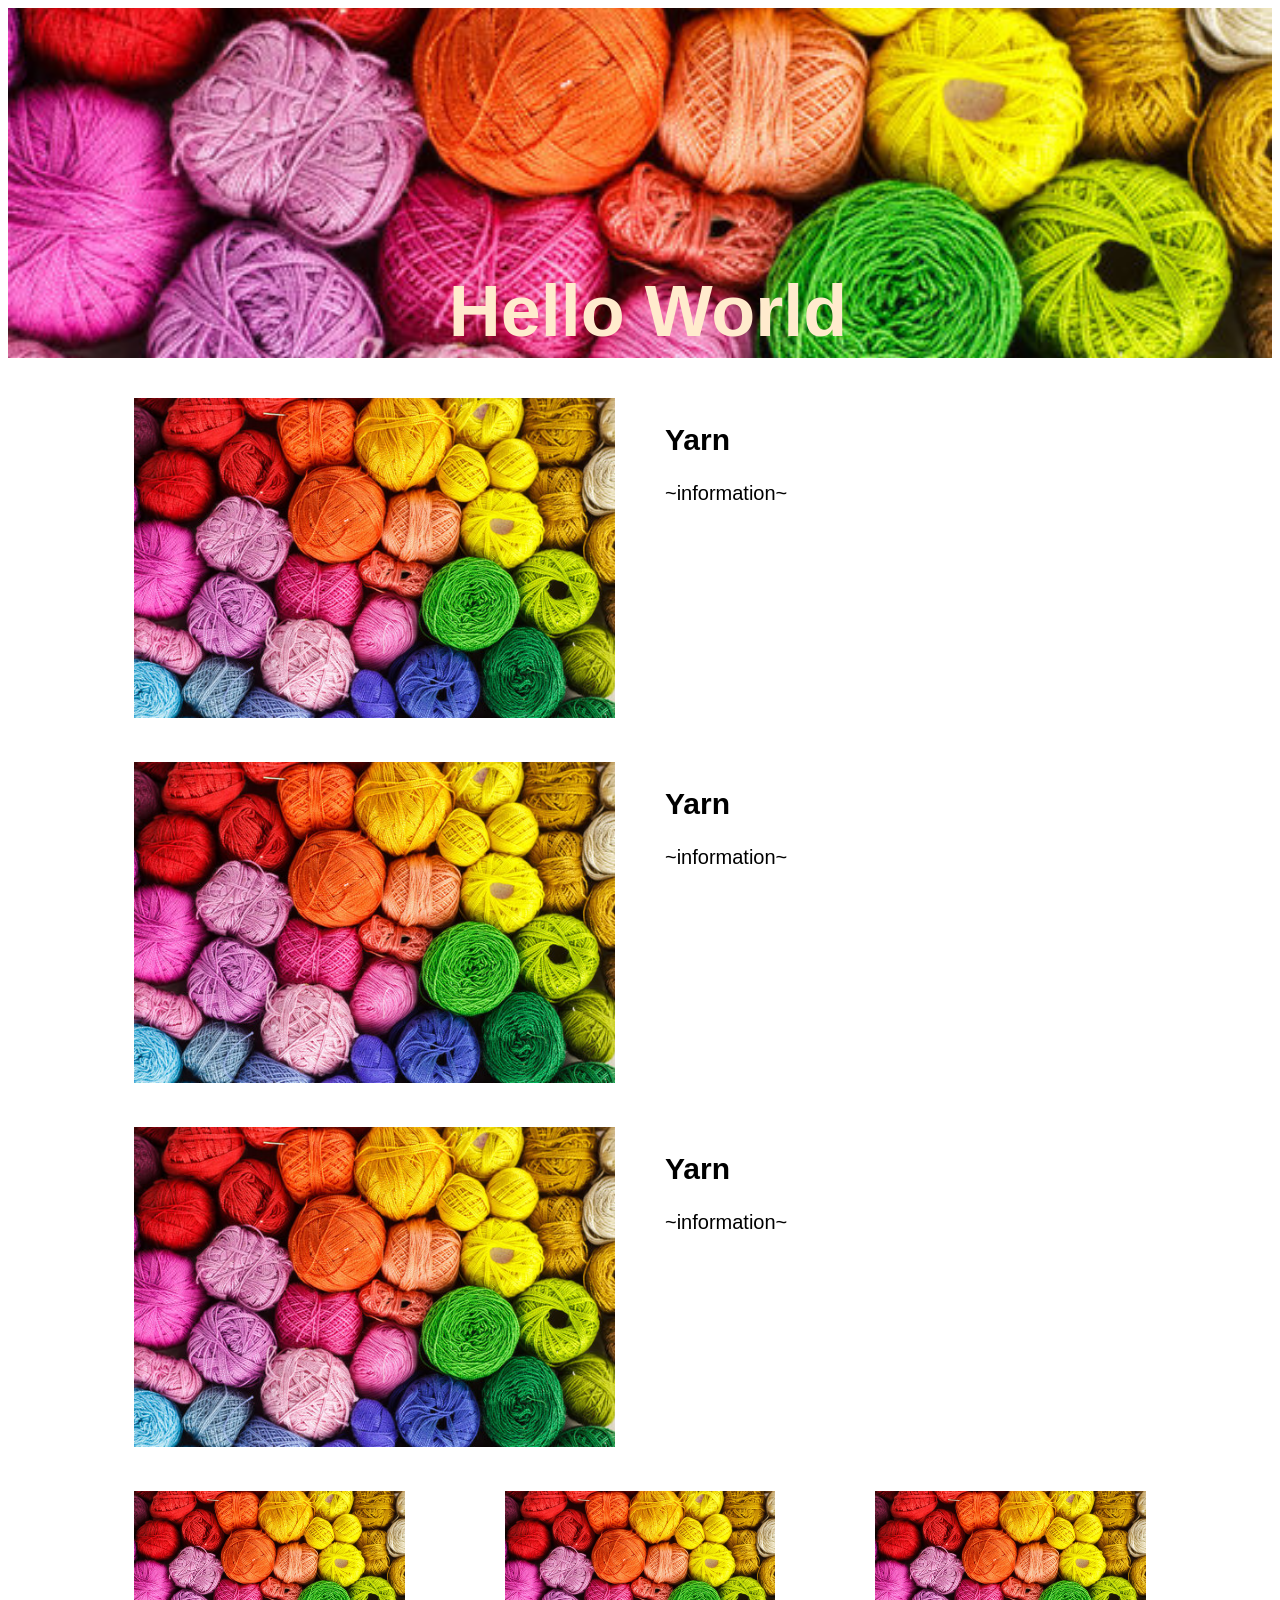
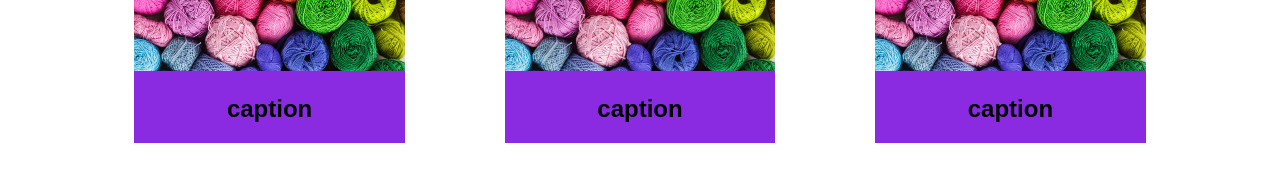
==== index.html @ 0839c823 "Structured two and three column layout sections with placeholder text and images" ====
<!DOCTYPE html>
<html lang="en">
<head>
    <meta charset="UTF-8">
    <meta name="viewport" content="width=device-width, initial-scale=1.0">
    <link rel="stylesheet" href="style.css">
    <title>Document</title>
</head>
<body>
    <section class="hero-image">
        <h1 class="hero-text">
            Hello World
        </h1>
    </section>
    <!-- Two column layout start -->
    <section class="two-column">
        <div class="image">
            <img src="rainbow_yarn_bg.jpg" alt="yarn">
        </div>
        <div class="info">
            <h2>Yarn</h2>
            <p>~information~</p>
        </div>
    </section>
    <!-- 2nd row begin -->
    <section class="two-column">
        <div class="image">
            <img src="rainbow_yarn_bg.jpg" alt="yarn">
        </div>
        <div class="info">
            <h2>Yarn</h2>
            <p>~information~</p>
        </div>
    </section>
    <!-- 3rd row begin -->
    <section class="two-column">
        <div class="image">
            <img src="rainbow_yarn_bg.jpg" alt="yarn">
        </div>
        <div class="info">
            <h2>Yarn</h2>
            <p>~information~</p>
        </div>
    </section>
    <!-- Two column layout end -->
    <!-- Three column layout begin -->
    <section class="three-column">
        <div class="card">
            <img src="rainbow_yarn_bg.jpg" alt="yarn">
            <h1>caption</h1>
        </div>
        <div class="card">
            <img src="rainbow_yarn_bg.jpg" alt="yarn">
            <h1>caption</h1>
        </div>
        <div class="card">
            <img src="rainbow_yarn_bg.jpg" alt="yarn">
            <h1>caption</h1>
        </div>
    </section>
</body>
</html>
---- style.css ----
*{
    font-family:'Franklin Gothic Medium', 'Arial Narrow', Arial, sans-serif;
}
img{
    width: 100%;
}
.hero-image{
    background-image: url(rainbow_yarn_bg.jpg);
    background-repeat: no-repeat;
    background-position: center;
    background-size: cover;
    height: 350px;
}
.hero-text{
    color:blanchedalmond;
    text-align: center;
    position: absolute;
    top: 210px;
    width: 100%;
    font-size: 4.5rem;
}
.two-column{
    display: grid;
    grid-template-columns: 1fr 1fr;
    gap: 50px;
    width: 80%;
    margin: auto;
    margin-top: 40px;
}
.three-column{
    display: grid;
    grid-template-columns: repeat(3, 1fr);
    gap: 100px;
    width: 80%;
    margin: auto;
    margin-top: 40px;
    margin-bottom: 50px;
}
.info{
    font-size: 1.25em;
}
.card{
    background-color: blueviolet;
    text-align: center;
}
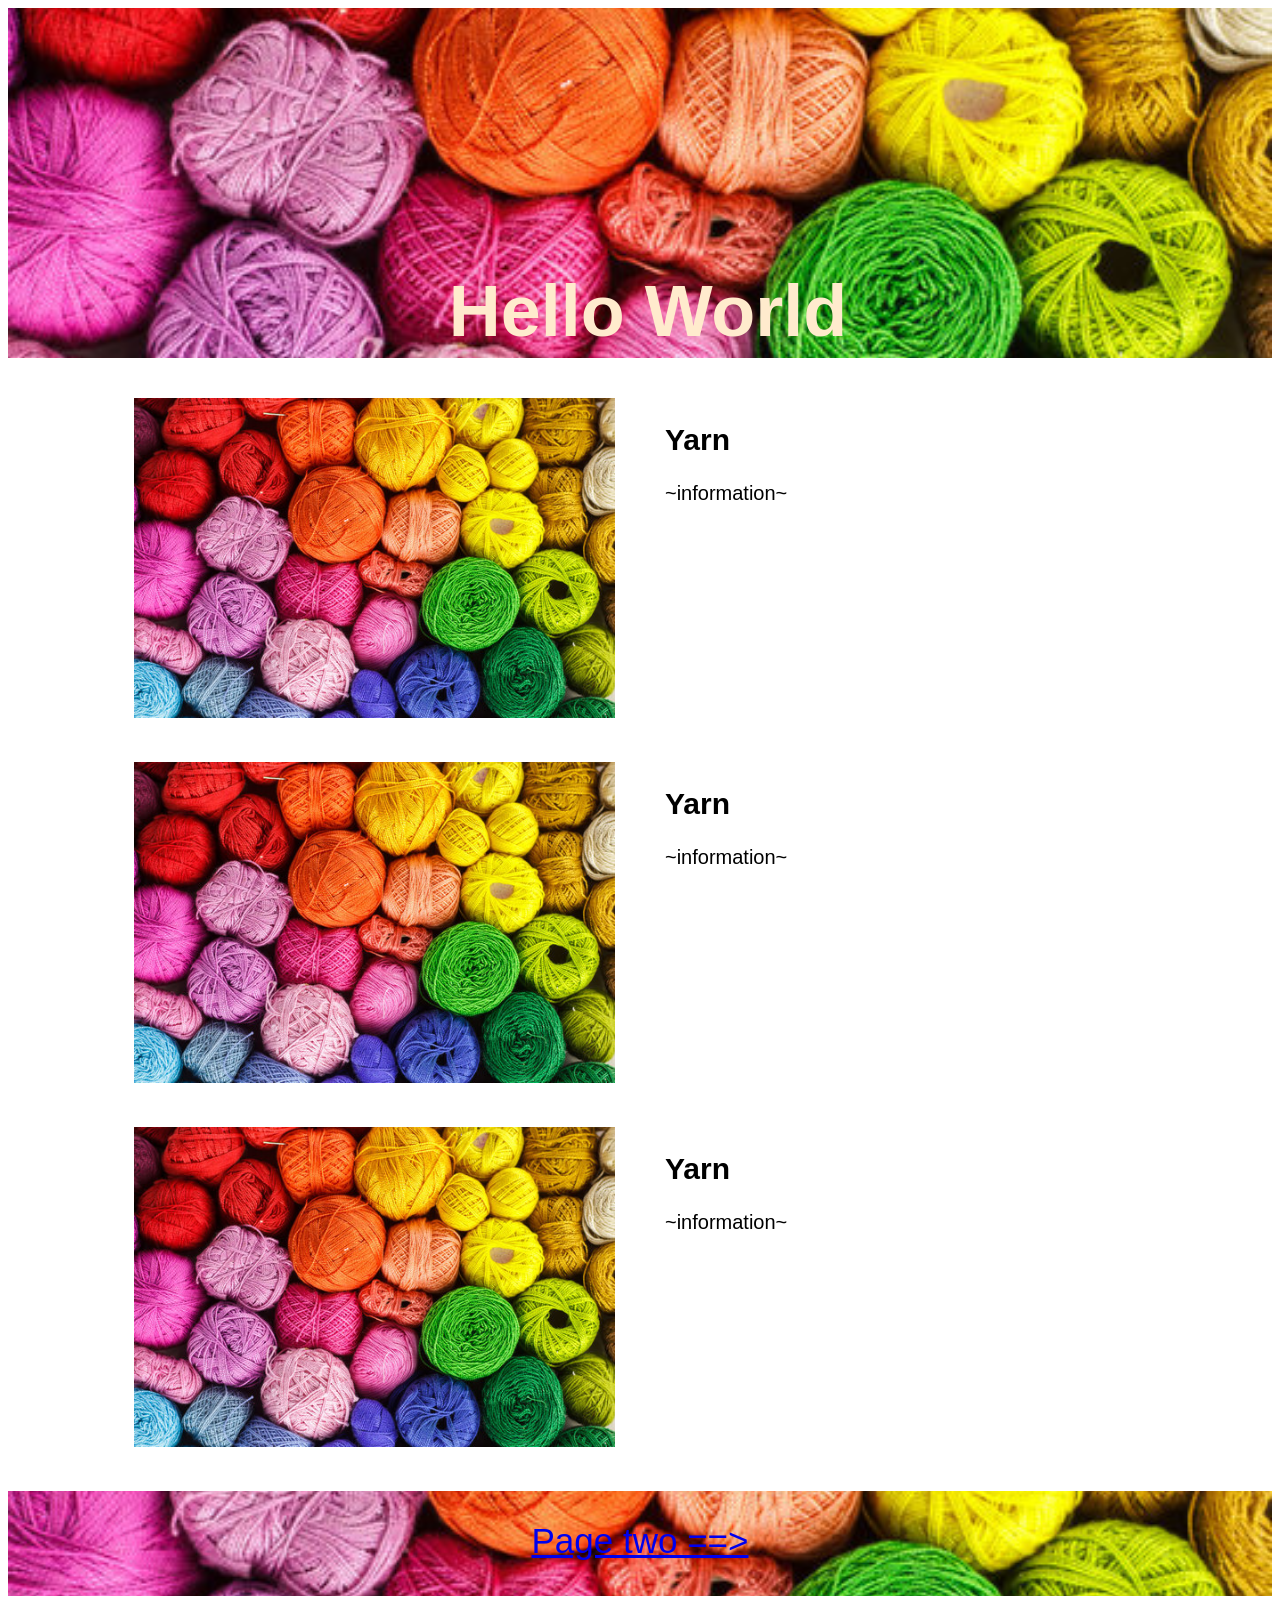
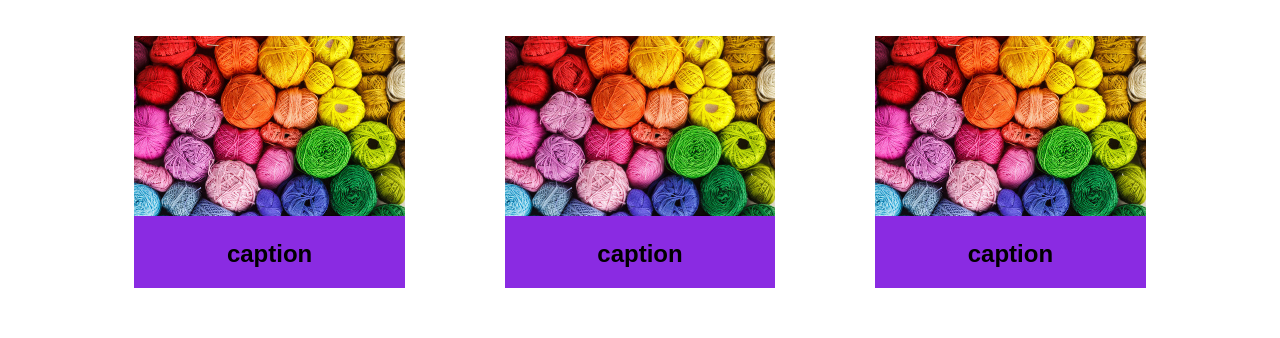
==== commit 7cd707b1: "Added a link to another page" ====
--- a/index.html
+++ b/index.html
@@ -43,6 +43,9 @@
         </div>
     </section>
     <!-- Two column layout end -->
+    <section class="divider">
+        <a href="pg2.html">Page two ==></a>
+    </section>
     <!-- Three column layout begin -->
     <section class="three-column">
         <div class="card">
--- a/style.css
+++ b/style.css
@@ -42,4 +42,16 @@
 .card{
     background-color: blueviolet;
     text-align: center;
+}
+.divider{
+    height: 75px;
+    text-align: center;
+    font-size: 35px;
+    color: black;
+    padding-top: 30px;
+    margin-top: 40px;
+    background-image: url(rainbow_yarn_bg.jpg);
+    background-repeat: no-repeat;
+    background-position: center;
+    background-size: cover;
 }
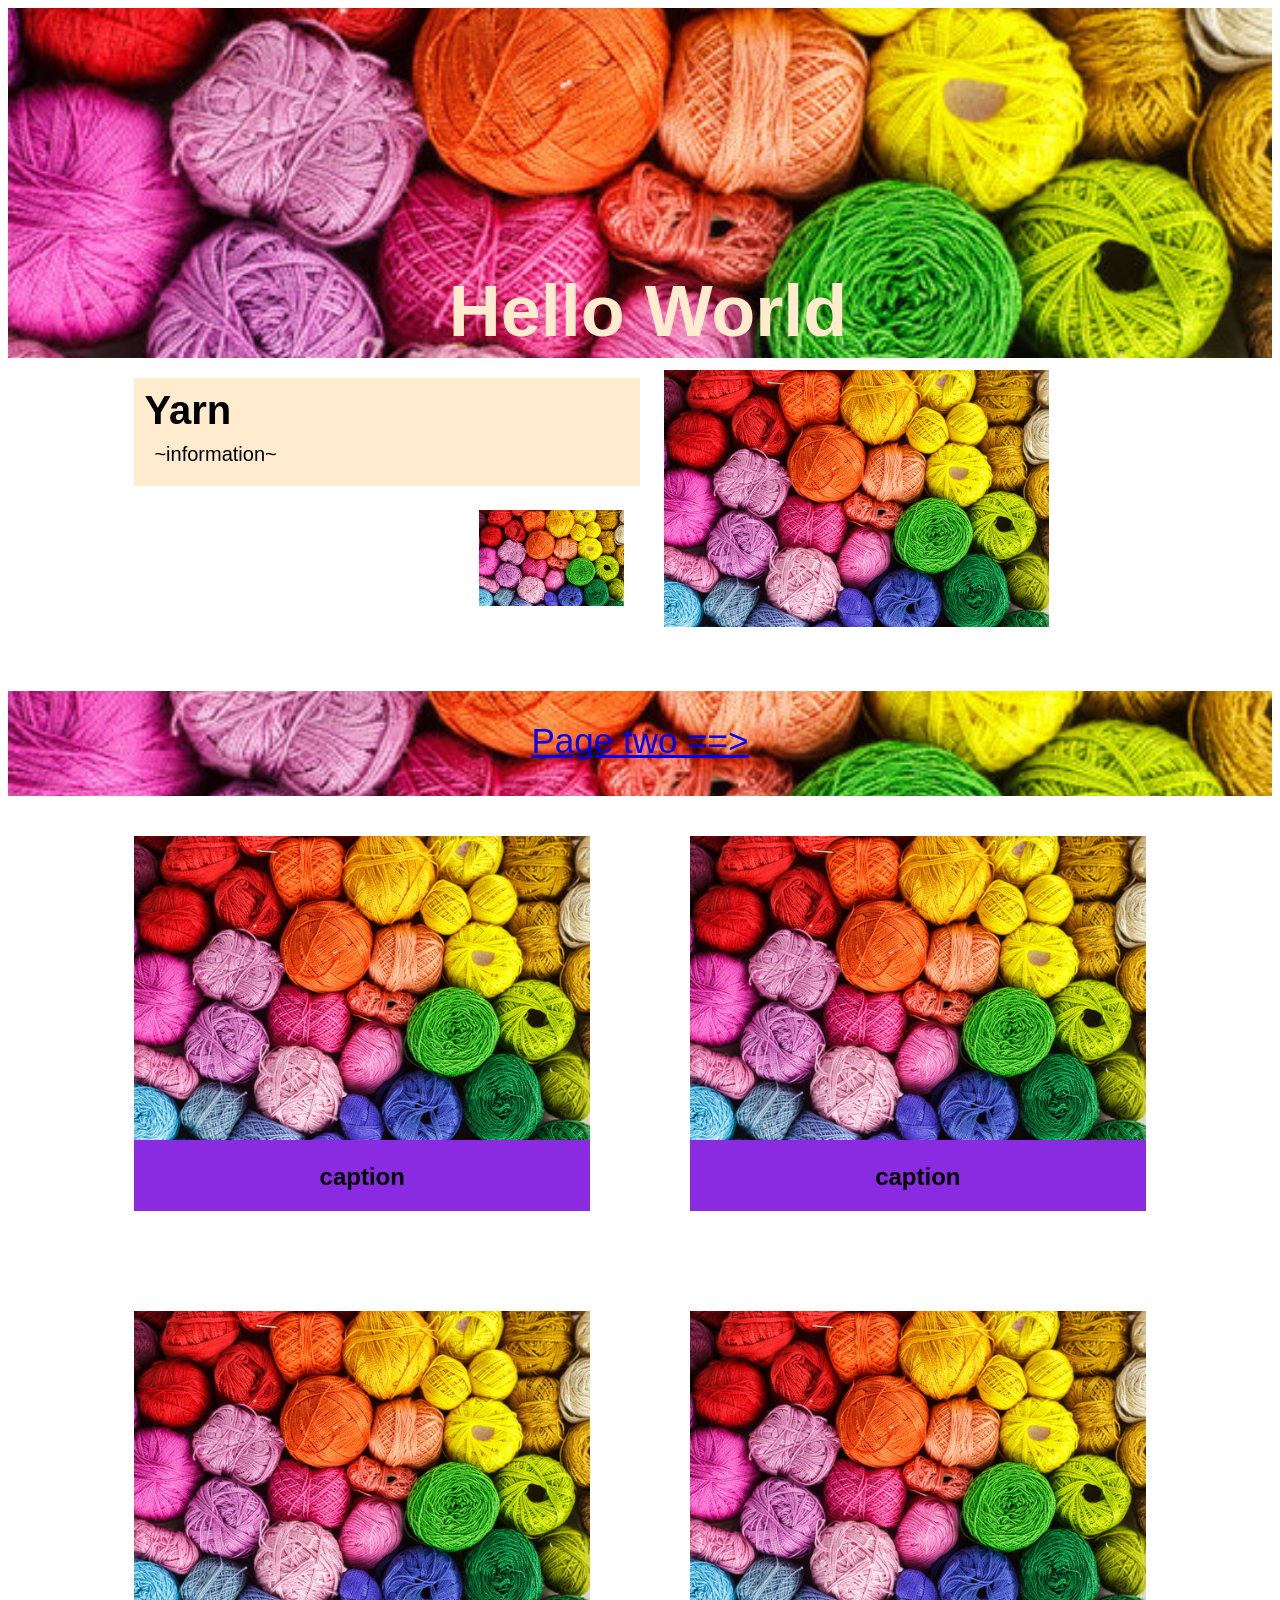
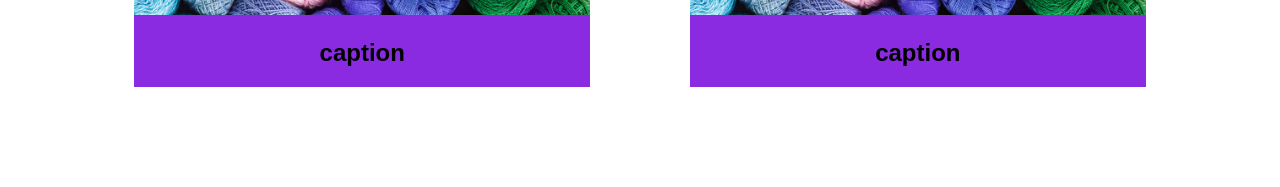
==== commit 6e7b8b90: "Styled and rearranged first section" ====
--- a/index.html
+++ b/index.html
@@ -12,42 +12,31 @@
             Hello World
         </h1>
     </section>
-    <!-- Two column layout start -->
-    <section class="two-column">
-        <div class="image">
-            <img src="rainbow_yarn_bg.jpg" alt="yarn">
-        </div>
+    <!-- grid layout start -->
+    <section class="txt-img-img">
         <div class="info">
             <h2>Yarn</h2>
             <p>~information~</p>
         </div>
-    </section>
-    <!-- 2nd row begin -->
-    <section class="two-column">
-        <div class="image">
+        <div></div>
+        <div></div>
+        <div class="image one">
             <img src="rainbow_yarn_bg.jpg" alt="yarn">
         </div>
-        <div class="info">
-            <h2>Yarn</h2>
-            <p>~information~</p>
+        <div class="image two">
+            <img src="rainbow_yarn_bg.jpg" alt="yarn">
         </div>
     </section>
-    <!-- 3rd row begin -->
-    <section class="two-column">
-        <div class="image">
-            <img src="rainbow_yarn_bg.jpg" alt="yarn">
-        </div>
-        <div class="info">
-            <h2>Yarn</h2>
-            <p>~information~</p>
-        </div>
-    </section>
-    <!-- Two column layout end -->
+    <!-- grid layout end -->
     <section class="divider">
         <a href="pg2.html">Page two ==></a>
     </section>
-    <!-- Three column layout begin -->
-    <section class="three-column">
+    <!-- 2x2 layout begin -->
+    <section class="two-column">
+        <div class="card">
+            <img src="rainbow_yarn_bg.jpg" alt="yarn">
+            <h1>caption</h1>
+        </div>
         <div class="card">
             <img src="rainbow_yarn_bg.jpg" alt="yarn">
             <h1>caption</h1>
--- a/style.css
+++ b/style.css
@@ -19,25 +19,45 @@
     width: 100%;
     font-size: 4.5rem;
 }
+.txt-img-img{
+    display: grid;
+    gap: 1.5rem;
+    grid-template-columns: 1fr 1fr 2fr;
+    width: 80%;
+    margin: auto;
+    margin-top: 20px;
+}
+.info{
+    background-color: blanchedalmond;
+    grid-column: span 2;
+    padding: 10px;
+    vertical-align: top;
+}
+.info p{
+    font-size: 1.25em;
+    margin: 10px;
+}
+.info h2{
+    font-size: 40px;
+    margin: 0px;
+}
+.one{
+    width: 60%;
+    margin-left: 80px;
+    vertical-align: bottom;
+}
+.two{
+    width: 80%;
+    margin-top: -140px;
+}
 .two-column{
     display: grid;
-    grid-template-columns: 1fr 1fr;
-    gap: 50px;
-    width: 80%;
-    margin: auto;
-    margin-top: 40px;
-}
-.three-column{
-    display: grid;
-    grid-template-columns: repeat(3, 1fr);
+    grid-template-columns: repeat(2, 1fr);
     gap: 100px;
     width: 80%;
     margin: auto;
     margin-top: 40px;
-    margin-bottom: 50px;
-}
-.info{
-    font-size: 1.25em;
+    margin-bottom: 100px;
 }
 .card{
     background-color: blueviolet;
@@ -49,7 +69,7 @@
     font-size: 35px;
     color: black;
     padding-top: 30px;
-    margin-top: 40px;
+    margin-top: 60px;
     background-image: url(rainbow_yarn_bg.jpg);
     background-repeat: no-repeat;
     background-position: center;
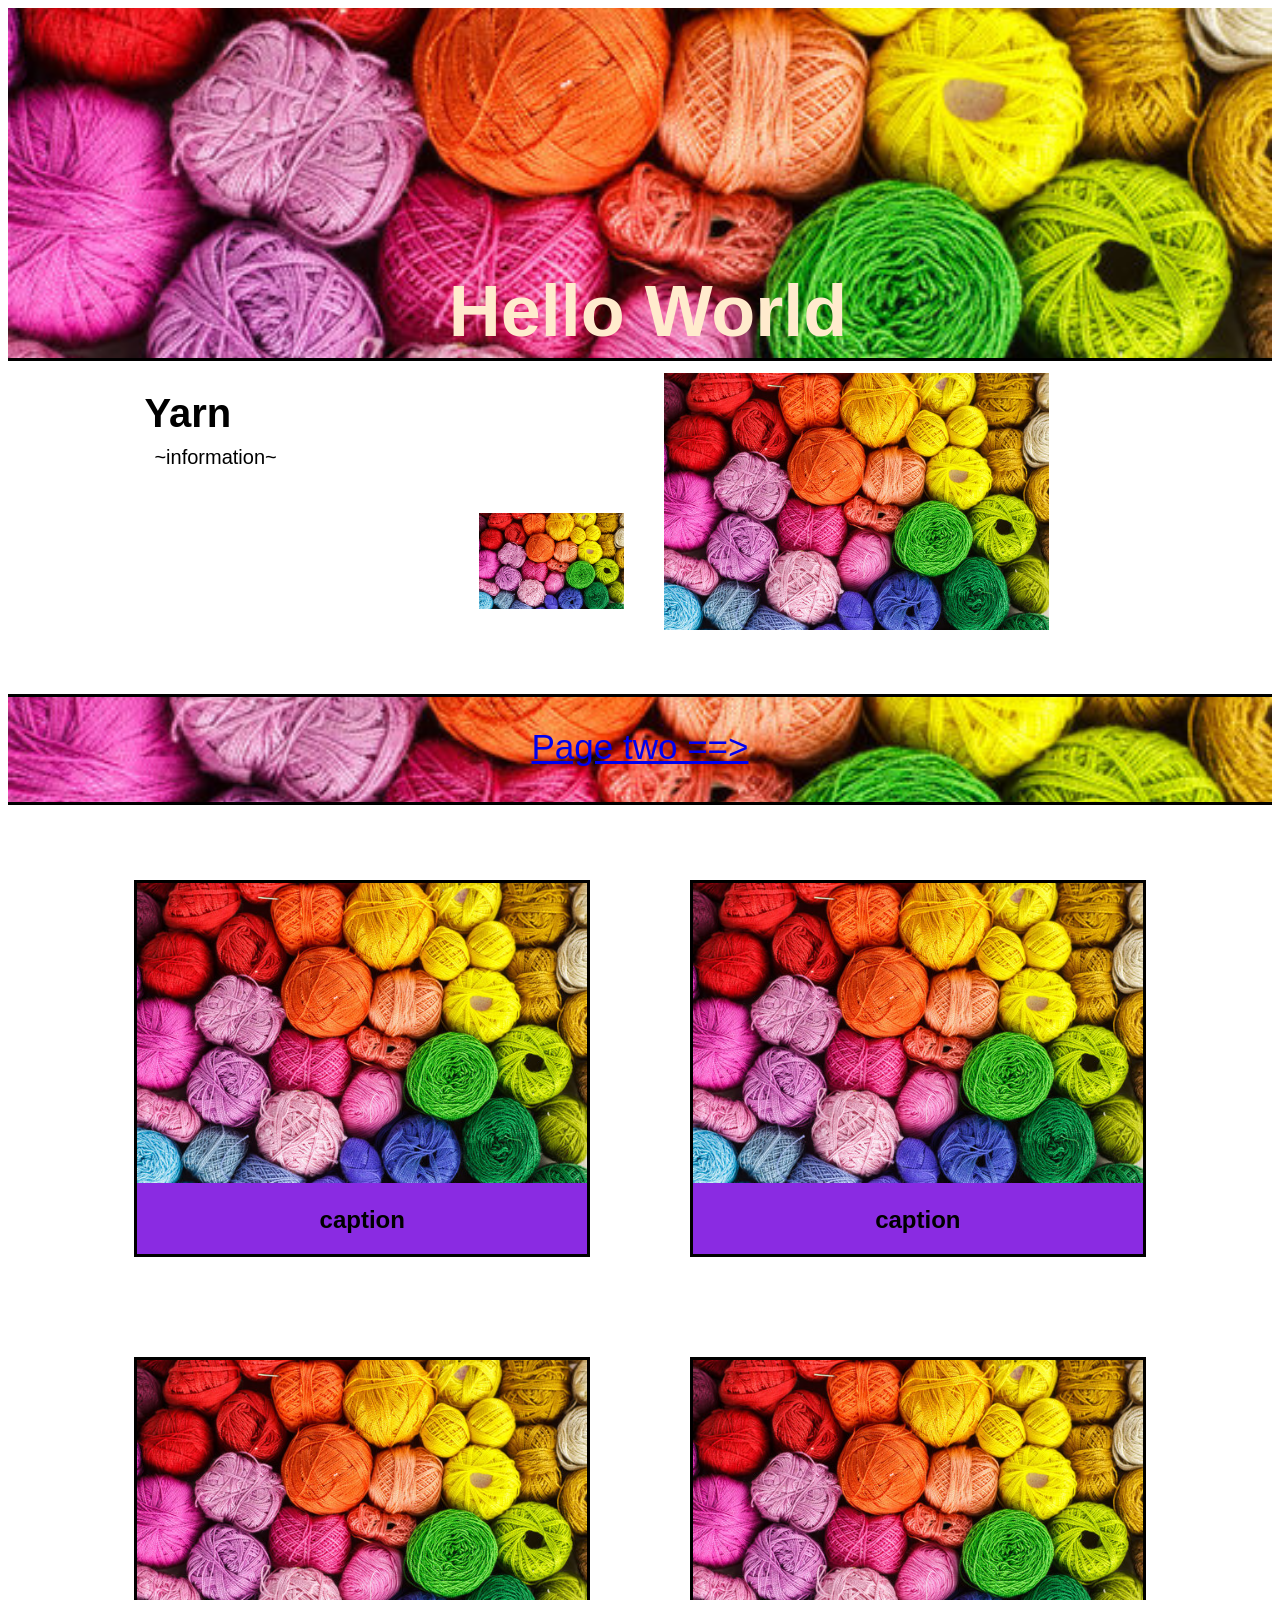
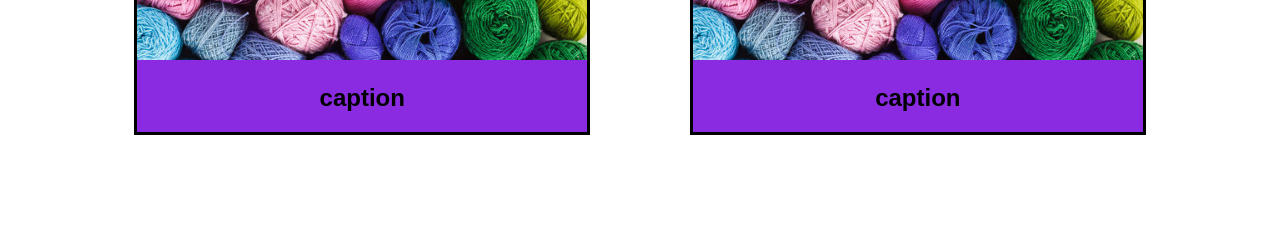
==== commit 0b718d86: "Styled beginning of second page and added borders" ====
--- a/index.html
+++ b/index.html
@@ -4,7 +4,7 @@
     <meta charset="UTF-8">
     <meta name="viewport" content="width=device-width, initial-scale=1.0">
     <link rel="stylesheet" href="style.css">
-    <title>Document</title>
+    <title>Website</title>
 </head>
 <body>
     <section class="hero-image">
--- a/style.css
+++ b/style.css
@@ -10,6 +10,7 @@
     background-position: center;
     background-size: cover;
     height: 350px;
+    border-bottom: 3px solid black;
 }
 .hero-text{
     color:blanchedalmond;
@@ -28,7 +29,7 @@
     margin-top: 20px;
 }
 .info{
-    background-color: blanchedalmond;
+    background-color: white;
     grid-column: span 2;
     padding: 10px;
     vertical-align: top;
@@ -44,7 +45,7 @@
 .one{
     width: 60%;
     margin-left: 80px;
-    vertical-align: bottom;
+    float:right;
 }
 .two{
     width: 80%;
@@ -56,12 +57,13 @@
     gap: 100px;
     width: 80%;
     margin: auto;
-    margin-top: 40px;
+    margin-top: 75px;
     margin-bottom: 100px;
 }
 .card{
     background-color: blueviolet;
     text-align: center;
+    border: 3px solid black;
 }
 .divider{
     height: 75px;
@@ -74,4 +76,6 @@
     background-repeat: no-repeat;
     background-position: center;
     background-size: cover;
+    border-bottom: 3px solid black;
+    border-top: 3px solid black;
 }
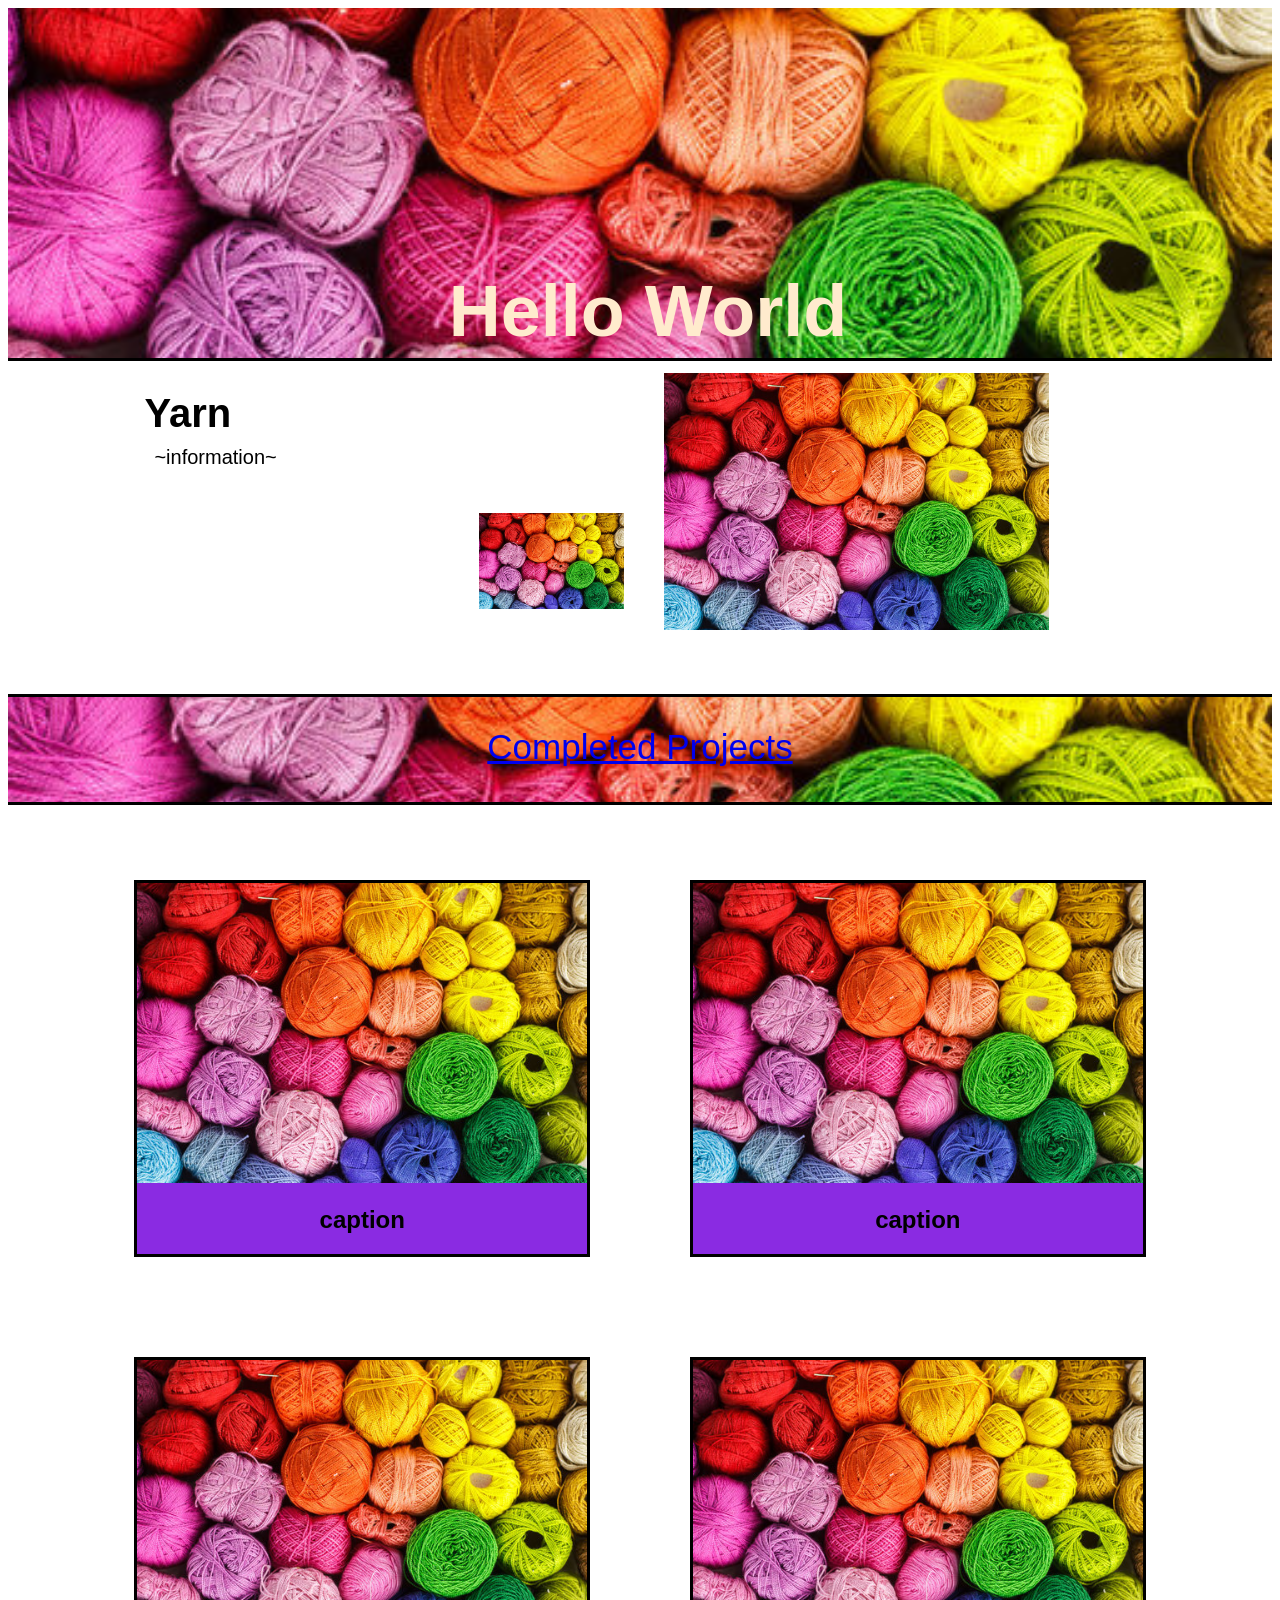
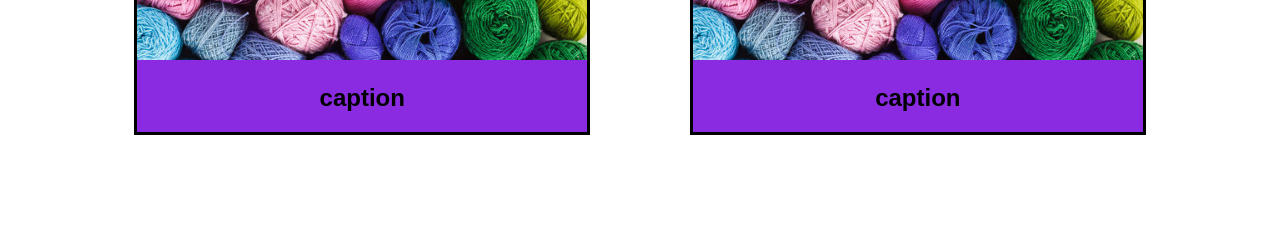
==== commit 1a2d929a: "Styling second page" ====
--- a/index.html
+++ b/index.html
@@ -21,32 +21,32 @@
         <div></div>
         <div></div>
         <div class="image one">
-            <img src="rainbow_yarn_bg.jpg" alt="yarn">
+            <img src="yarn_placeholder.jpg" alt="yarn">
         </div>
         <div class="image two">
-            <img src="rainbow_yarn_bg.jpg" alt="yarn">
+            <img src="yarn_placeholder.jpg" alt="yarn">
         </div>
     </section>
     <!-- grid layout end -->
     <section class="divider">
-        <a href="pg2.html">Page two ==></a>
+        <a href="pg2.html">Completed Projects</a>
     </section>
     <!-- 2x2 layout begin -->
     <section class="two-column">
         <div class="card">
-            <img src="rainbow_yarn_bg.jpg" alt="yarn">
+            <img src="yarn_placeholder.jpg" alt="yarn">
             <h1>caption</h1>
         </div>
         <div class="card">
-            <img src="rainbow_yarn_bg.jpg" alt="yarn">
+            <img src="yarn_placeholder.jpg" alt="yarn">
             <h1>caption</h1>
         </div>
         <div class="card">
-            <img src="rainbow_yarn_bg.jpg" alt="yarn">
+            <img src="yarn_placeholder.jpg" alt="yarn">
             <h1>caption</h1>
         </div>
         <div class="card">
-            <img src="rainbow_yarn_bg.jpg" alt="yarn">
+            <img src="yarn_placeholder.jpg" alt="yarn">
             <h1>caption</h1>
         </div>
     </section>
--- a/style.css
+++ b/style.css
@@ -5,7 +5,7 @@
     width: 100%;
 }
 .hero-image{
-    background-image: url(rainbow_yarn_bg.jpg);
+    background-image: url(yarn_placeholder.jpg);
     background-repeat: no-repeat;
     background-position: center;
     background-size: cover;
@@ -72,7 +72,7 @@
     color: black;
     padding-top: 30px;
     margin-top: 60px;
-    background-image: url(rainbow_yarn_bg.jpg);
+    background-image: url(yarn_placeholder.jpg);
     background-repeat: no-repeat;
     background-position: center;
     background-size: cover;
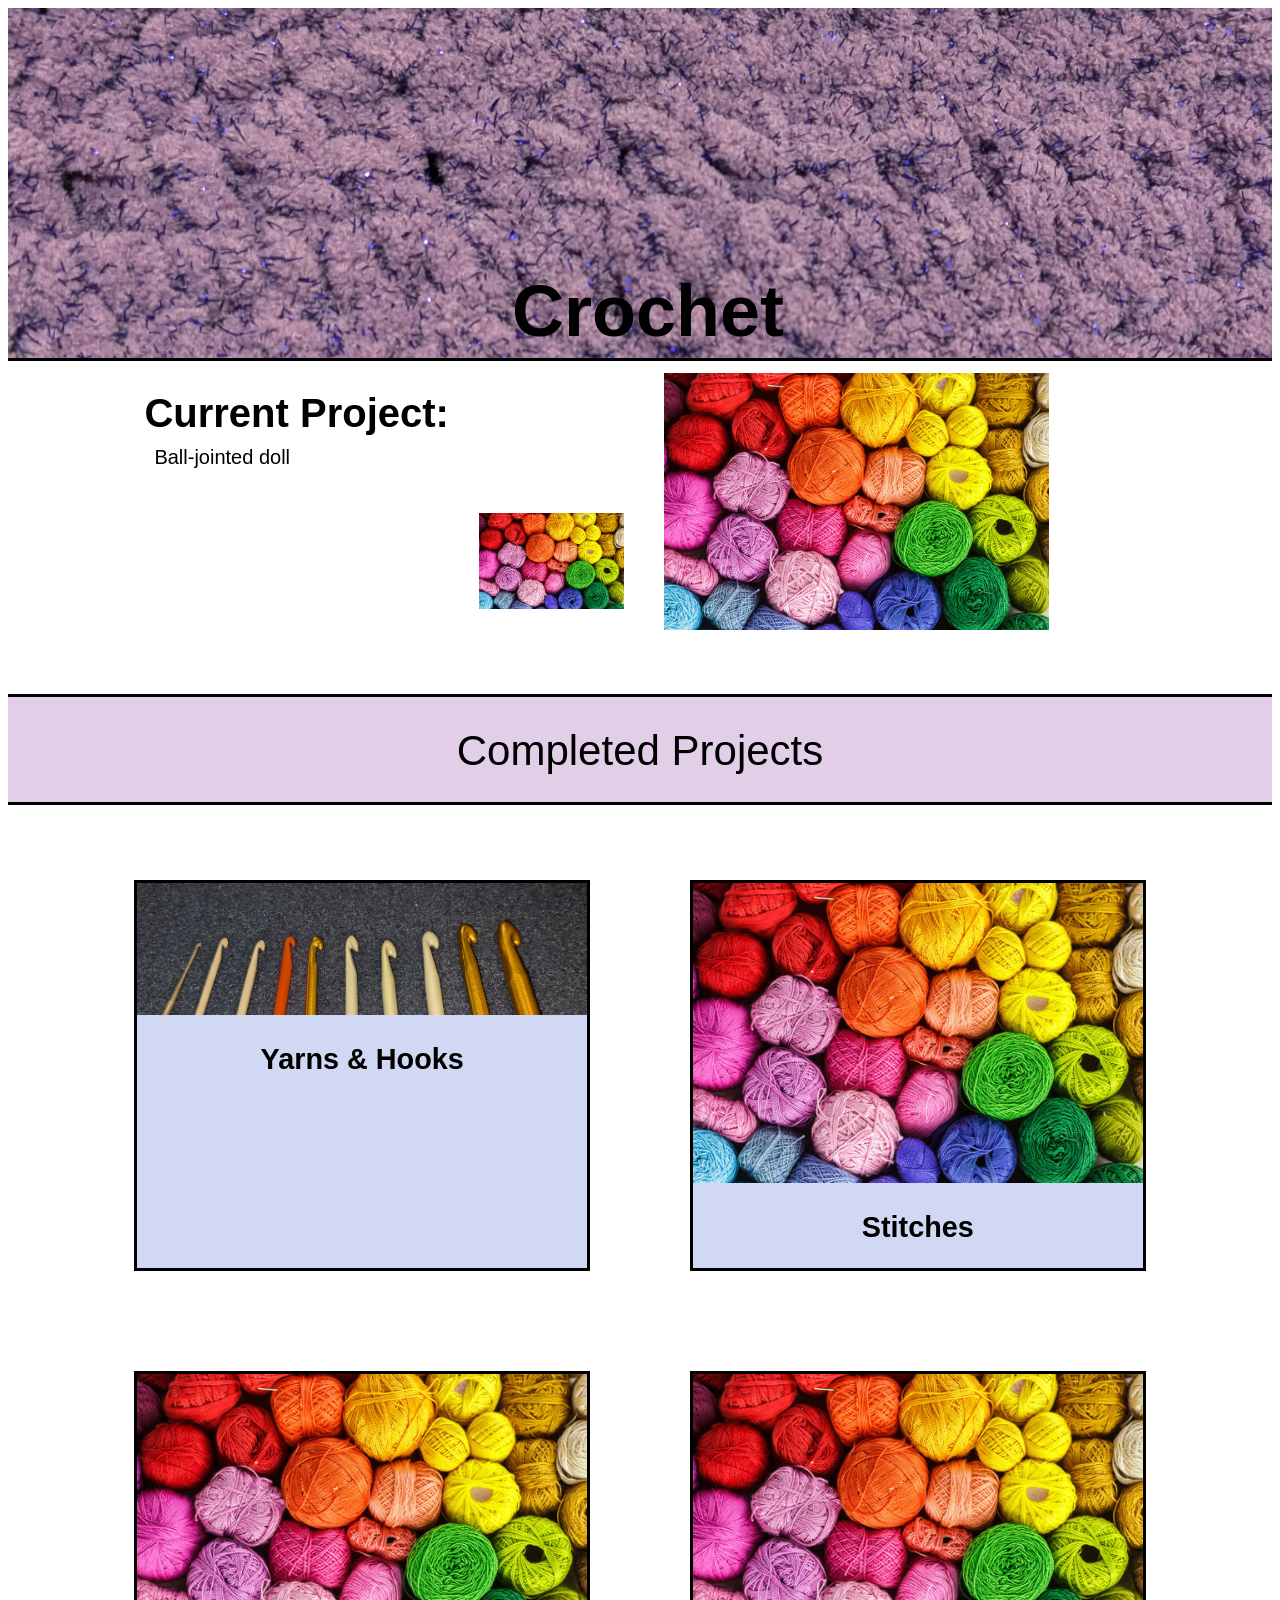
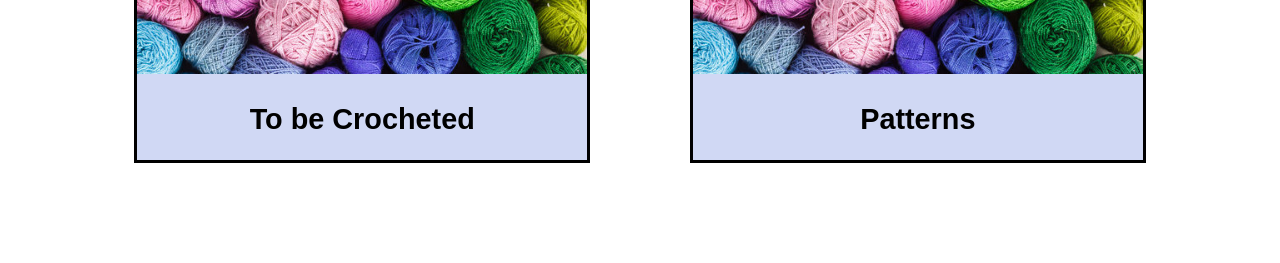
==== commit 893de52c: "Adding more pages and arranging layouts" ====
--- a/index.html
+++ b/index.html
@@ -4,19 +4,19 @@
     <meta charset="UTF-8">
     <meta name="viewport" content="width=device-width, initial-scale=1.0">
     <link rel="stylesheet" href="style.css">
-    <title>Website</title>
+    <title>Crochet</title>
 </head>
 <body>
     <section class="hero-image">
         <h1 class="hero-text">
-            Hello World
+            Crochet
         </h1>
     </section>
     <!-- grid layout start -->
     <section class="txt-img-img">
         <div class="info">
-            <h2>Yarn</h2>
-            <p>~information~</p>
+            <h2>Current Project:</h2>
+            <p>Ball-jointed doll</p>
         </div>
         <div></div>
         <div></div>
@@ -29,26 +29,26 @@
     </section>
     <!-- grid layout end -->
     <section class="divider">
-        <a href="pg2.html">Completed Projects</a>
+        <a href="complete_projects.html">Completed Projects</a>
     </section>
     <!-- 2x2 layout begin -->
     <section class="two-column">
-        <div class="card">
+        <a class="card" href="yarn_n_hooks.html">
+            <img src="crochet_pictures/hooks.jpg" alt="yarn">
+            <h1>Yarns & Hooks</h1>
+        </a>
+        <a class="card" href="complete_projects.html">
             <img src="yarn_placeholder.jpg" alt="yarn">
-            <h1>caption</h1>
-        </div>
-        <div class="card">
+            <h1>Stitches</h1>
+        </a>
+        <a class="card" href="to_be_crocheted.html">
             <img src="yarn_placeholder.jpg" alt="yarn">
-            <h1>caption</h1>
-        </div>
-        <div class="card">
+            <h1>To be Crocheted</h1>
+        </a>
+        <a class="card" href="complete_projects.html">
             <img src="yarn_placeholder.jpg" alt="yarn">
-            <h1>caption</h1>
-        </div>
-        <div class="card">
-            <img src="yarn_placeholder.jpg" alt="yarn">
-            <h1>caption</h1>
-        </div>
+            <h1>Patterns</h1>
+        </a>
     </section>
 </body>
 </html>
--- a/style.css
+++ b/style.css
@@ -5,7 +5,7 @@
     width: 100%;
 }
 .hero-image{
-    background-image: url(yarn_placeholder.jpg);
+    background-image: url(/crochet_pictures/purple_yarn_bg.jpg);
     background-repeat: no-repeat;
     background-position: center;
     background-size: cover;
@@ -13,7 +13,7 @@
     border-bottom: 3px solid black;
 }
 .hero-text{
-    color:blanchedalmond;
+    color:black;
     text-align: center;
     position: absolute;
     top: 210px;
@@ -61,10 +61,11 @@
     margin-bottom: 100px;
 }
 .card{
-    background-color: blueviolet;
+    background-color: #D0D8F4;
     text-align: center;
     border: 3px solid black;
 }
+
 .divider{
     height: 75px;
     text-align: center;
@@ -72,10 +73,16 @@
     color: black;
     padding-top: 30px;
     margin-top: 60px;
-    background-image: url(yarn_placeholder.jpg);
-    background-repeat: no-repeat;
-    background-position: center;
-    background-size: cover;
+    background-color: #E3CEE8;
     border-bottom: 3px solid black;
     border-top: 3px solid black;
+}
+a:link, a:visited {
+    color: black;
+    text-decoration: none;
+    font-size: larger;
+}
+  
+a:hover, a:active {
+    color: purple;
 }
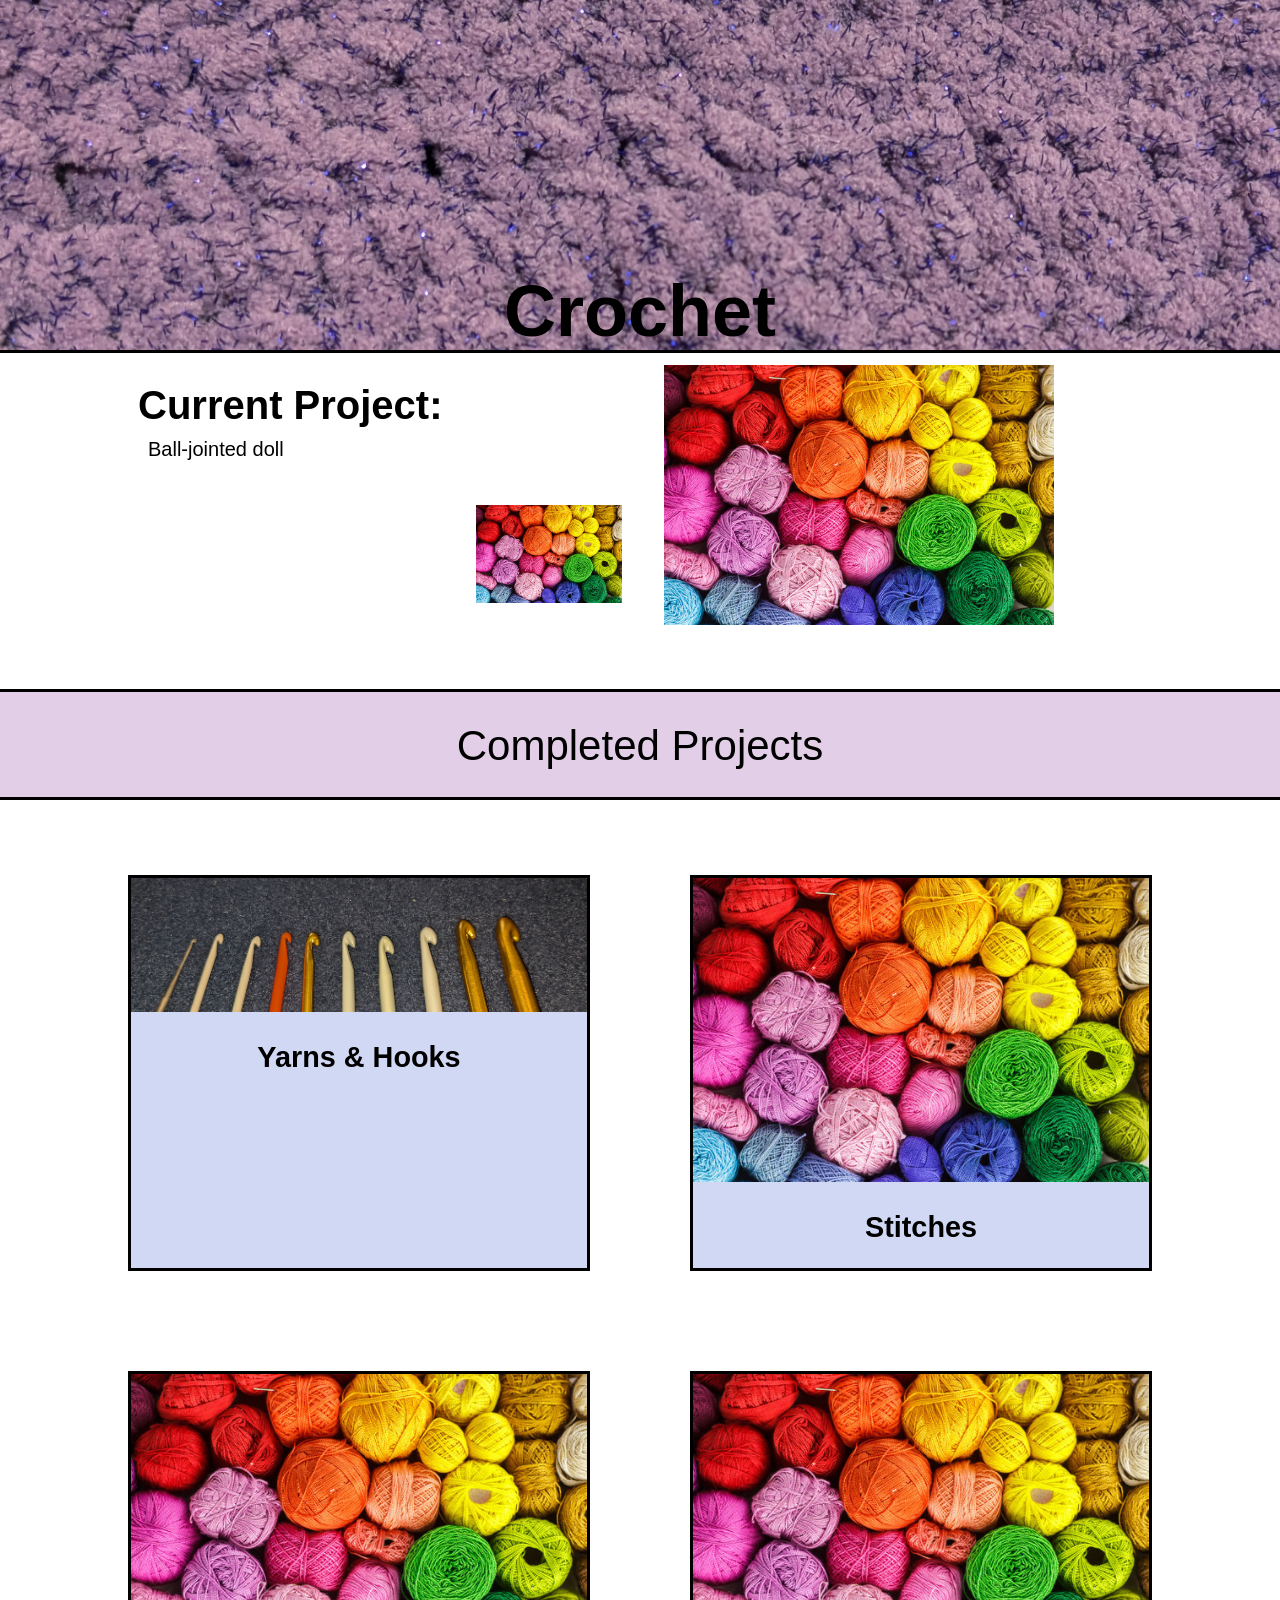
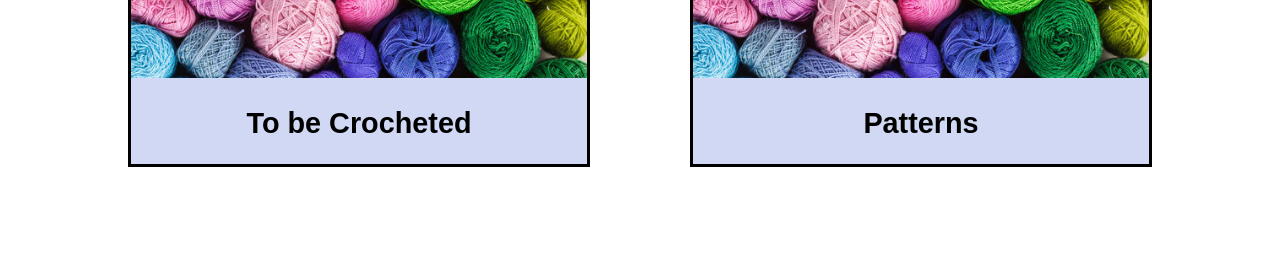
==== commit 520fff8d: "Added 'stitches' page and fixed issue with images" ====
--- a/index.html
+++ b/index.html
@@ -37,7 +37,7 @@
             <img src="crochet_pictures/hooks.jpg" alt="yarn">
             <h1>Yarns & Hooks</h1>
         </a>
-        <a class="card" href="complete_projects.html">
+        <a class="card" href="stitches.html">
             <img src="yarn_placeholder.jpg" alt="yarn">
             <h1>Stitches</h1>
         </a>
--- a/style.css
+++ b/style.css
@@ -1,11 +1,14 @@
 *{
     font-family:'Franklin Gothic Medium', 'Arial Narrow', Arial, sans-serif;
+}
+body{
+    margin: 0px;
 }
 img{
     width: 100%;
 }
 .hero-image{
-    background-image: url(/crochet_pictures/purple_yarn_bg.jpg);
+    background-image: url(crochet_pictures/purple_yarn_bg.jpg);
     background-repeat: no-repeat;
     background-position: center;
     background-size: cover;
